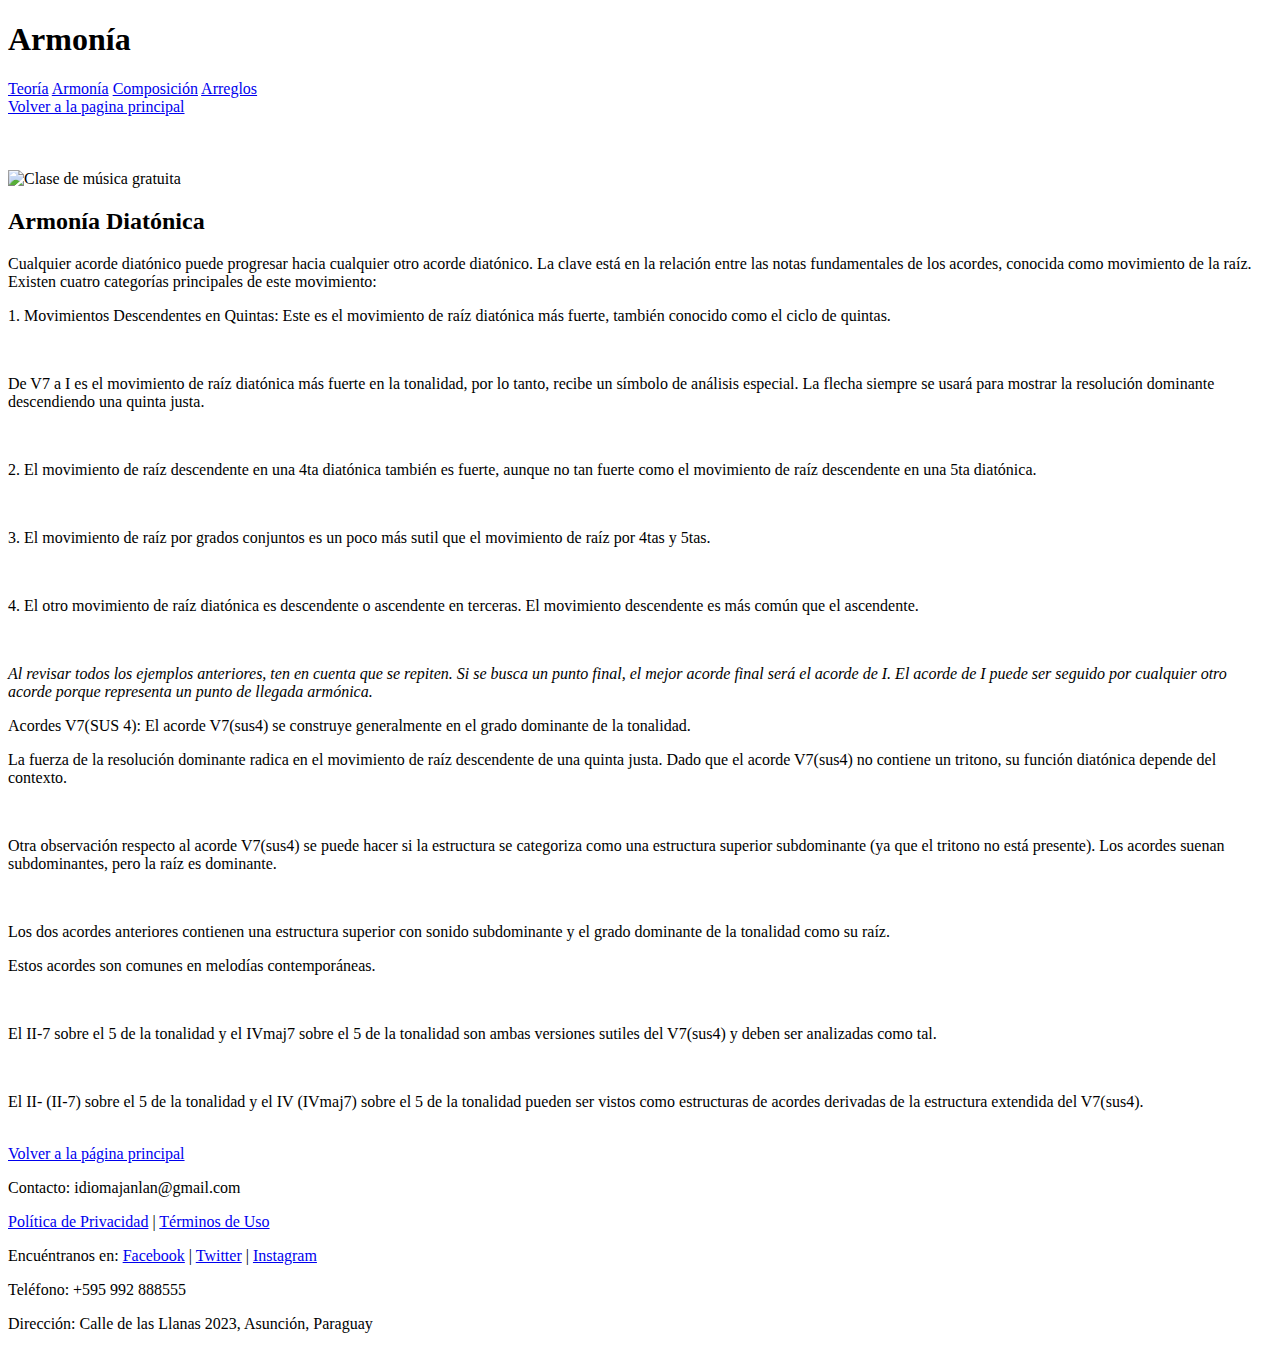
==== paginas/armonia.html @ 36675ebc "mas cambios2" ====
<!DOCTYPE html>
<html lang="en">
<head>
    <meta charset="UTF-8">
    <meta name="viewport" content="width=device-width, initial-scale=1.0">
    <title>Clases Gratis</title>
    <link rel="stylesheet" href="../stilo.css">
</head>
<body>
    <header>
        <h1>Armonía</h1>
        <nav>
            <a href="..\paginas\teoria.html">Teoría</a>
            <a href="..\paginas\armonia.html">Armonía</a>
            <a href="..\paginas\composicion.html">Composición</a>
            <a href="..\paginas\arreglos.html">Arreglos</a>
        </nav>
    </header>
    <main>
        <a href="../index.html">Volver a la pagina principal</a><br><br><br><br>
        <img src="../multimedias/armoniafoto1.png" alt="Clase de música gratuita" width="300px" height="auto">
        <h2>Armonía Diatónica</h2>
        <p>Cualquier acorde diatónico puede progresar hacia cualquier otro acorde diatónico. La clave está en la relación entre las notas fundamentales de los acordes, conocida como movimiento de la raíz. Existen cuatro categorías principales de este movimiento:</p>
        <p>1. Movimientos Descendentes en Quintas: Este es el movimiento de raíz diatónica más fuerte, también conocido como el ciclo de quintas.</p>
        <img src="../multimedias/movimientodefundamentales1.jpg" alt="" class="small-image">
        <p>De V7 a I es el movimiento de raíz diatónica más fuerte en la tonalidad, por lo tanto, recibe un símbolo de análisis especial. La flecha siempre se usará para mostrar la resolución dominante descendiendo una quinta justa.</p>
        <img src="../multimedias/enlace_v_I.jpg" alt="" width="250px">
        <p>2. El movimiento de raíz descendente en una 4ta diatónica también es fuerte, aunque no tan fuerte como el movimiento de raíz descendente en una 5ta diatónica.</p>
        <img src="../multimedias/movimientodefundamentales3.jpg" alt="" class="small-image">
        <p>3. El movimiento de raíz por grados conjuntos es un poco más sutil que el movimiento de raíz por 4tas y 5tas.</p>
        <img src="../multimedias/movimientodefundamentales4.jpg" alt="" class="small-image">
        <p>4. El otro movimiento de raíz diatónica es descendente o ascendente en terceras. El movimiento descendente es más común que el ascendente.</p>
        <img src="../multimedias/movimientodefundamentales5.jpg" alt="" class="small-image">
        <p><em>Al revisar todos los ejemplos anteriores, ten en cuenta que se repiten. Si se busca un punto final, el mejor acorde final será el acorde de I. El acorde de I puede ser seguido por cualquier otro acorde porque representa un punto de llegada armónica.</em></p>
        <p>Acordes V7(SUS 4): El acorde V7(sus4) se construye generalmente en el grado dominante de la tonalidad.</p>
        <p>La fuerza de la resolución dominante radica en el movimiento de raíz descendente de una quinta justa. Dado que el acorde V7(sus4) no contiene un tritono, su función diatónica depende del contexto.</p>
        <img src="../multimedias/movimientodefundamentales6.jpg" alt="" class="small-image">
        <p>Otra observación respecto al acorde V7(sus4) se puede hacer si la estructura se categoriza como una estructura superior subdominante (ya que el tritono no está presente). Los acordes suenan subdominantes, pero la raíz es dominante.</p>
        <img src="../multimedias/movimientodefundamentales7.jpg" alt="" class="small-image">
        <p>Los dos acordes anteriores contienen una estructura superior con sonido subdominante y el grado dominante de la tonalidad como su raíz.</p>
        <p>Estos acordes son comunes en melodías contemporáneas.</p>
        <img src="../multimedias/movimientodefundamentales8.jpg" alt="" class="small-image">
        <p>El II-7 sobre el 5 de la tonalidad y el IVmaj7 sobre el 5 de la tonalidad son ambas versiones sutiles del V7(sus4) y deben ser analizadas como tal.</p>
        <img src="../multimedias/movimientodefundamentales9.jpg" alt="" class="small-image">
        <p>El II- (II-7) sobre el 5 de la tonalidad y el IV (IVmaj7) sobre el 5 de la tonalidad pueden ser vistos como estructuras de acordes derivadas de la estructura extendida del V7(sus4).</p>
        <img src="../multimedias/movimientodefundamentales10.jpg" alt="" class="small-image">
    </main>
    <footer>
        <a href="../index.html">Volver a la página principal</a>
        <p>Contacto: idiomajanlan@gmail.com</p>
        <p><a href="privacidad.html">Política de Privacidad</a> | <a href="terminos.html">Términos de Uso</a></p>
        <p>Encuéntranos en:
            <a href="https://facebook.com" target="_blank">Facebook</a> |
            <a href="https://twitter.com" target="_blank">Twitter</a> |
            <a href="https://instagram.com" target="_blank">Instagram</a>
        </p>
        <p>Teléfono: +595 992 888555</p>
        <p>Dirección: Calle de las Llanas 2023, Asunción, Paraguay</p>
    </footer>
</body>
</html>
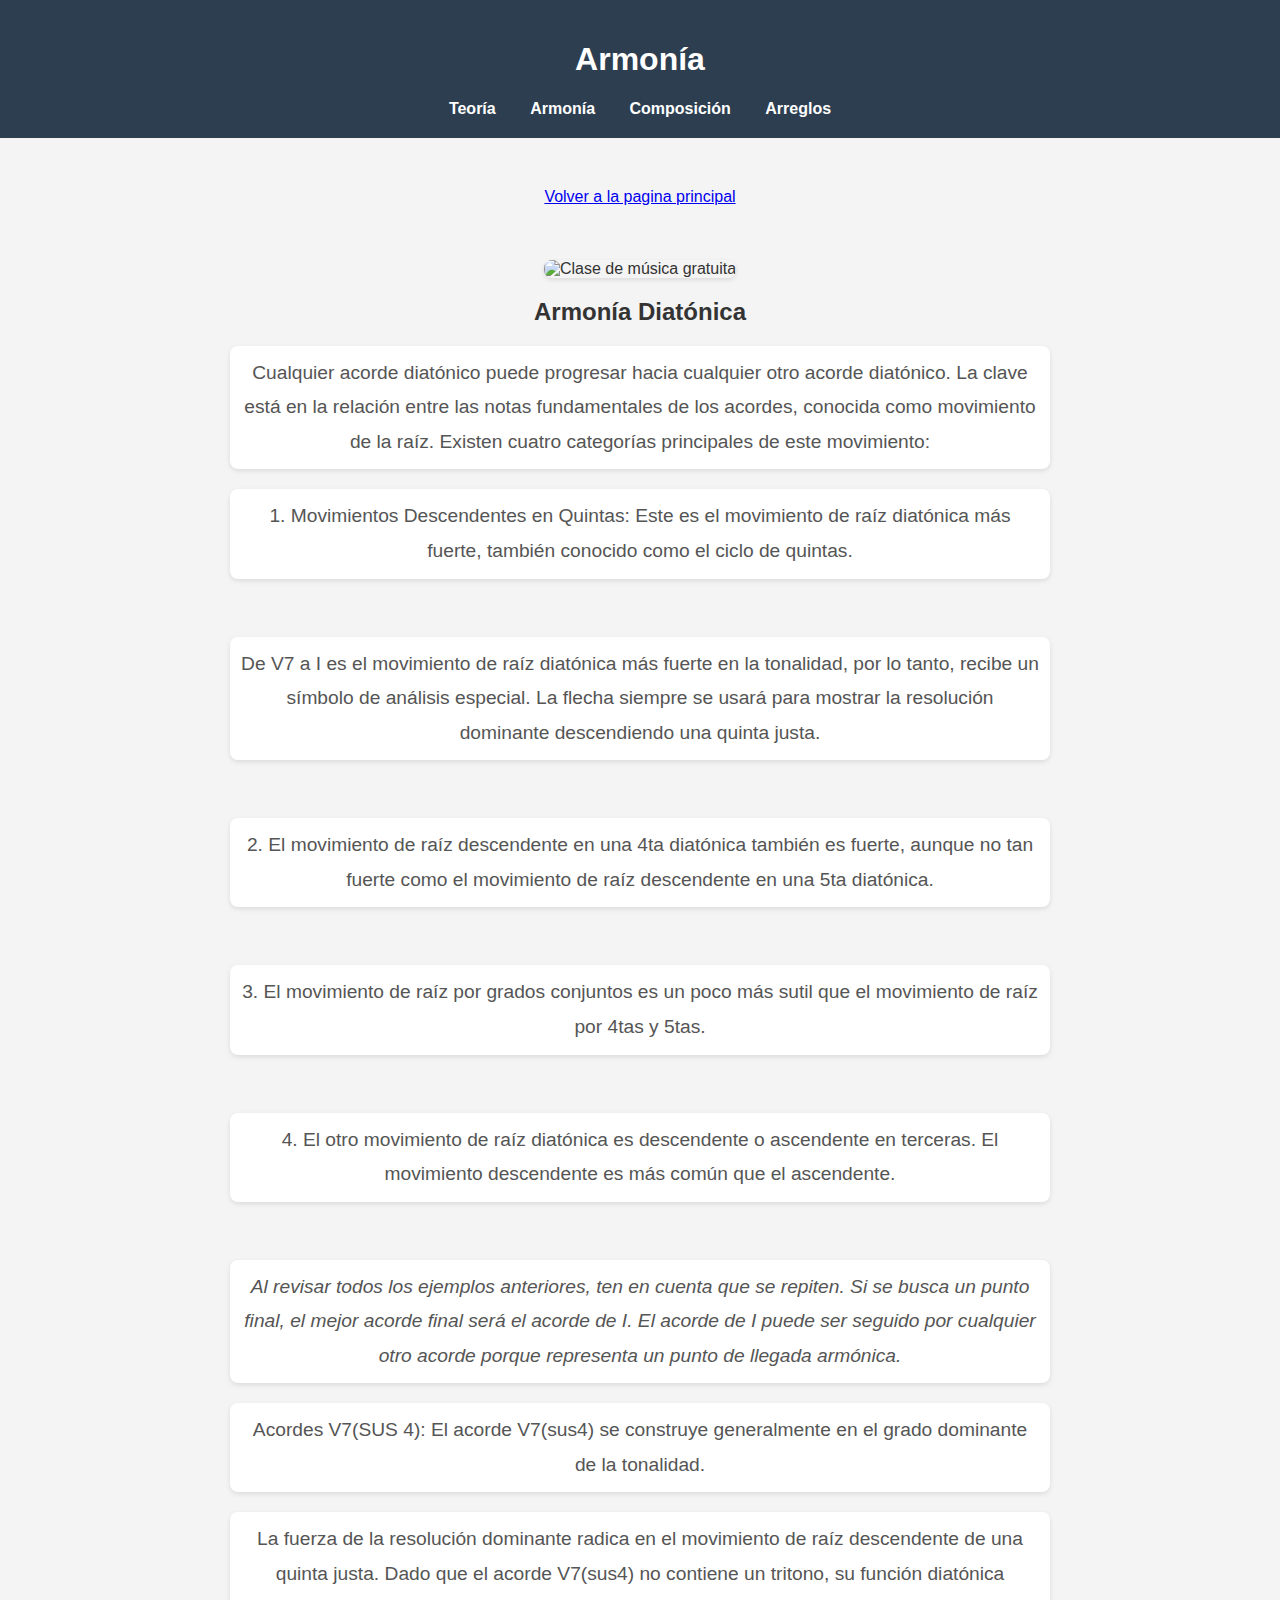
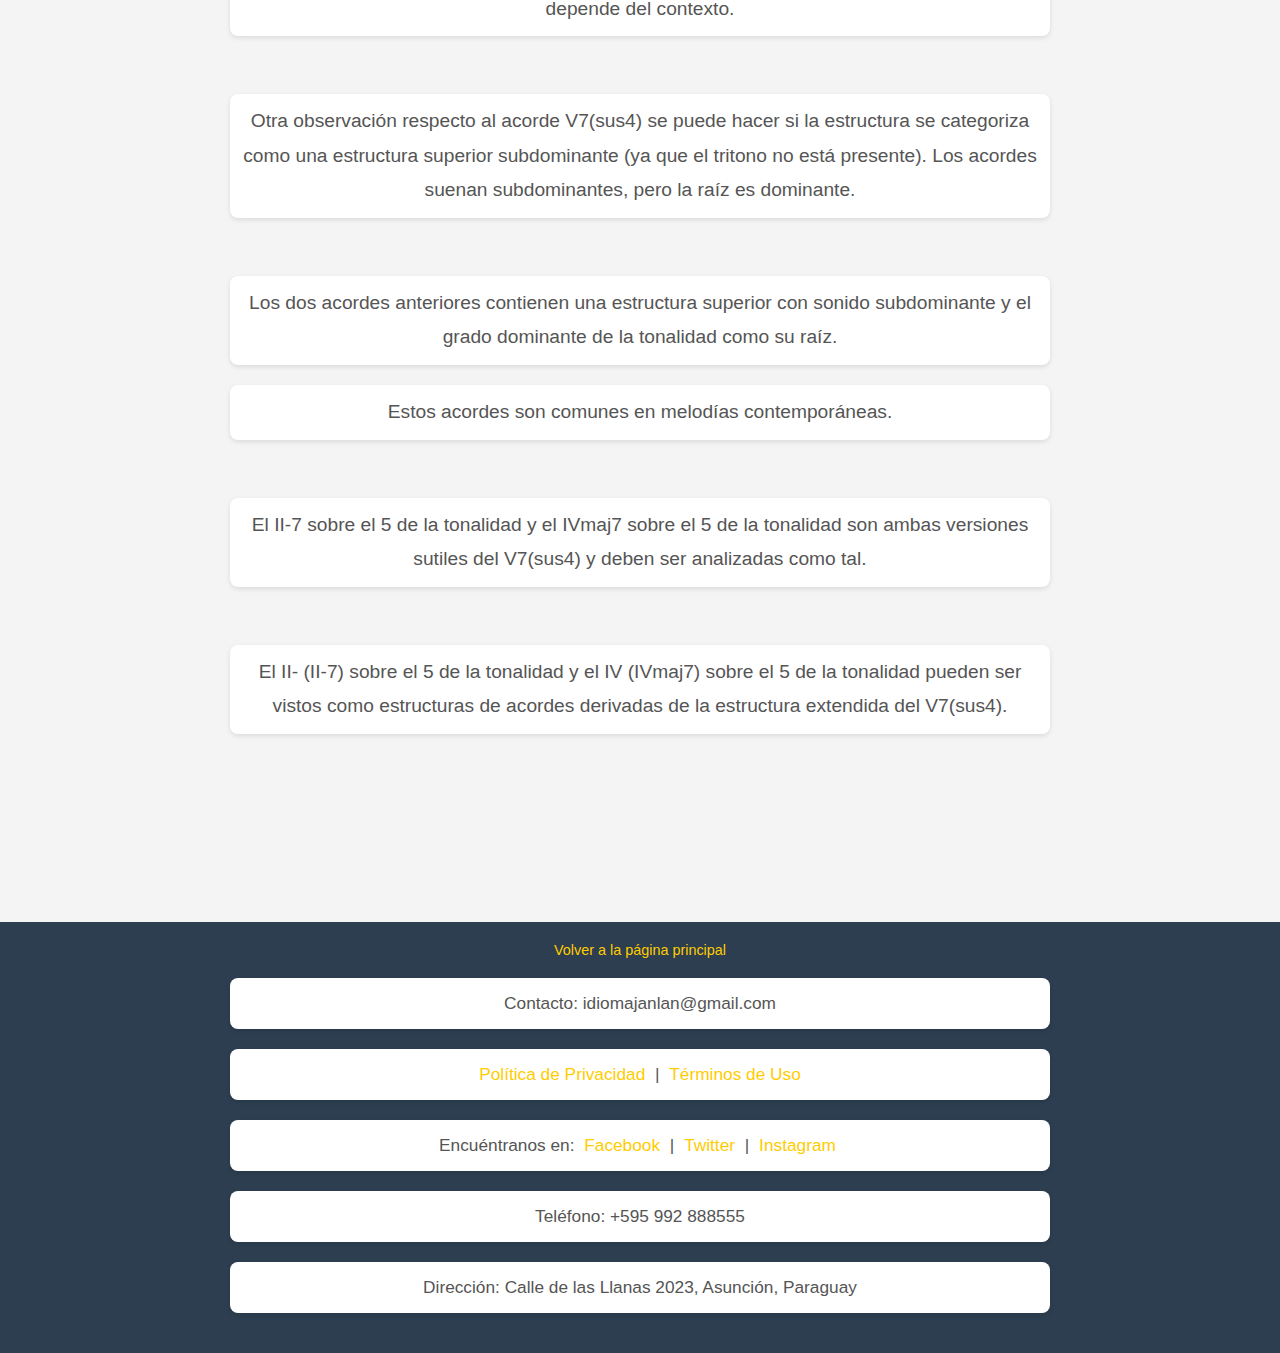
==== commit aa7cf038: "mas y mas y mas" ====
--- a/paginas/armonia.html
+++ b/paginas/armonia.html
@@ -50,9 +50,9 @@
         <p>Contacto: idiomajanlan@gmail.com</p>
         <p><a href="privacidad.html">Política de Privacidad</a> | <a href="terminos.html">Términos de Uso</a></p>
         <p>Encuéntranos en:
-            <a href="https://facebook.com" target="_blank">Facebook</a> |
-            <a href="https://twitter.com" target="_blank">Twitter</a> |
-            <a href="https://instagram.com" target="_blank">Instagram</a>
+            <a href="https://www.facebook.com/jose.gaspar.villamayor/" target="_blank">Facebook</a> | 
+            <a href="https://x.com/JosVillamayor5" target="_blank">Twitter</a> | 
+            <a href="https://www.instagram.com/josevillamayor.jazz/" target="_blank">Instagram</a>
         </p>
         <p>Teléfono: +595 992 888555</p>
         <p>Dirección: Calle de las Llanas 2023, Asunción, Paraguay</p>
--- a/stilo.css
+++ b/stilo.css
@@ -0,0 +1,142 @@
+body{
+    font-family: Arial, Helvetica, sans-serif;
+    background-color: #f4f4f4;
+    color: #333;
+    margin: 0;
+    padding: 0;
+}
+header{
+    background-color:  #2c3e50;
+    color: white;
+    padding: 20px 0;
+    text-align: center;
+}
+nav a{
+    color: white;
+    margin: 0 15px;
+    text-decoration: none;
+    font-weight: bold;
+
+
+}
+nav a:hover {
+    text-decoration: underline;
+}
+main{
+    text-align: center;
+    padding: 50px 20px;
+    margin-bottom: 100px;
+
+}
+main img{
+    border-radius: 8px;
+    box-shadow: 0 2px 5px rgba(0,0,0,0.1);
+}
+footer{
+    background-color: #2c3e50;
+    color: white;
+    text-align: center;
+    padding: 20px 0;
+    position: relative;
+    width: 100%;
+    font-size: 0.9em;
+}
+footer a{
+    color: #ffcc00;
+    text-decoration: none;
+    margin: 0 5px;
+}
+
+footer a:hover{
+    text-decoration:underline;
+}
+p{
+    font-size: 1.2em;
+    line-height: 1.8;
+    color: #555;
+    max-width: 800px;
+    margin: 20px auto;
+    text-align: center;
+    padding: 10px;
+    background-color: #fff;
+    border-radius: 8px;
+    box-shadow: 0 2px 5px rgba(0,0,0,0.1);
+
+}
+ul {
+    list-style-type: disc;
+    margin: 20px auto;
+    padding-left: 40px;
+    max-width: 800px;
+    text-align: left;
+    color: green;
+}
+
+.small-image{
+        width: 650px; 
+        height: auto;
+        border-radius: 8px;
+        box-shadow: 0 2px 5px rgba(0,0,0,0.1);
+    
+    
+}
+h2{
+    text-align: center;
+}
+
+/* Dispositivos moviles */
+
+@media (max-width: 768px) {
+    header {
+        padding: 10px 0;
+    }
+
+    nav a {
+        margin: 0 10px;
+        font-size: 14px;
+    }
+
+    main {
+        padding: 20px 10px;
+    }
+
+    p {
+        font-size: 1em;
+        padding: 5px;
+    }
+
+    .small-image {
+        width: 100%;
+    }
+
+    footer {
+        font-size: 0.8em;
+    }
+}
+
+/* Estilos para tablets */
+@media (min-width: 769px) and (max-width: 1024px) {
+    header {
+        padding: 15px 0;
+    }
+
+    nav a {
+        margin: 0 12px;
+    }
+
+    main {
+        padding: 30px 15px;
+    }
+
+    p {
+        font-size: 1.1em;
+    }
+
+    .small-image {
+        width: 80%;
+    }
+
+    footer {
+        font-size: 0.85em;
+    }
+}